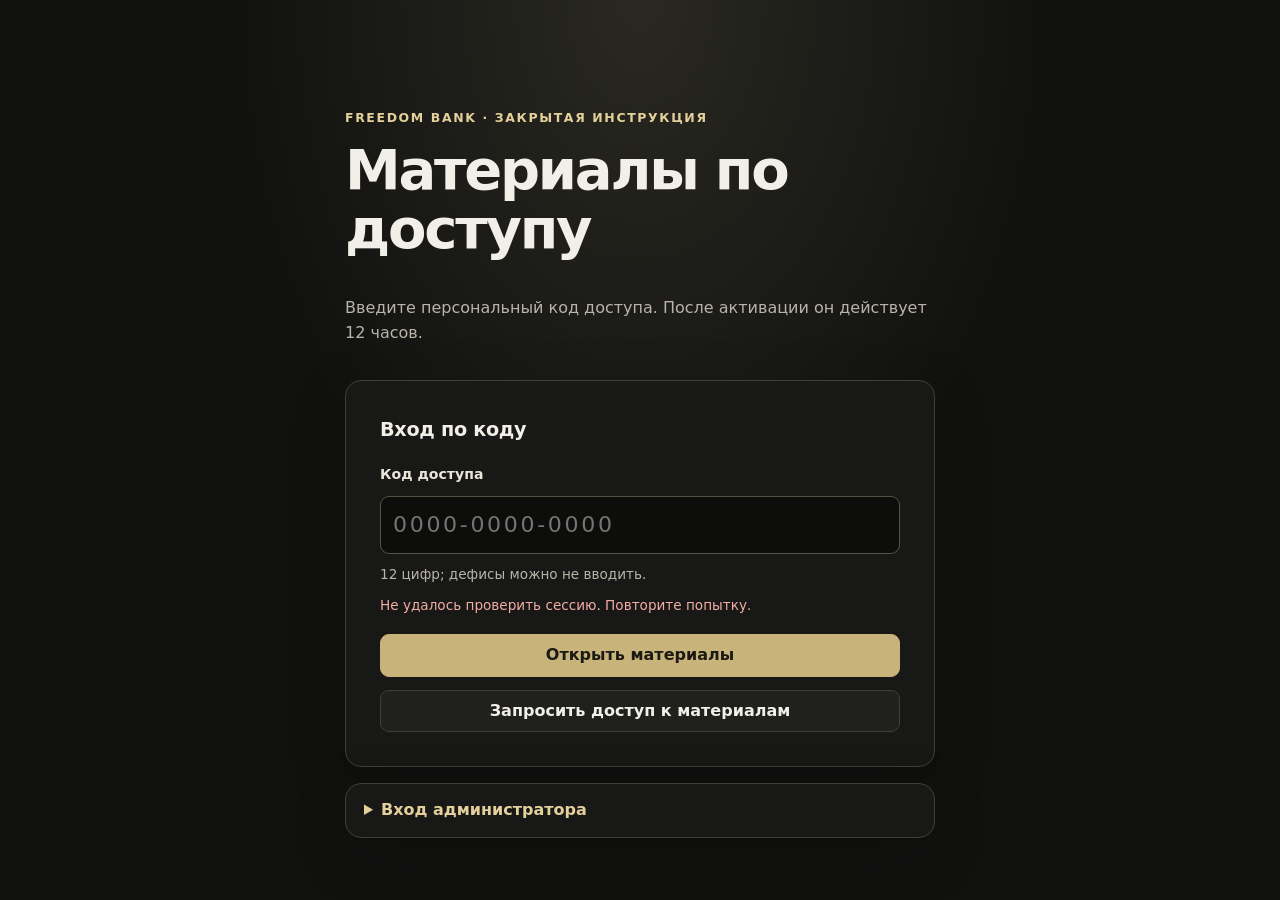
==== FF_Card/index.html @ 78bb1283 "feat: publish protected FF Card portal Co-Authored-By: Codex <noreply@openai.com>" ====
<!doctype html>
<html lang="ru"><head><meta charset="utf-8"><meta name="viewport" content="width=device-width,initial-scale=1"><meta name="robots" content="noindex,nofollow,noarchive"><meta name="referrer" content="no-referrer"><title>Freedom Bank · материалы по доступу</title><link rel="icon" href="data:image/svg+xml,%3Csvg xmlns='http://www.w3.org/2000/svg' viewBox='0 0 32 32'%3E%3Crect width='32' height='32' rx='8' fill='%2318191c'/%3E%3Cpath d='M10 8h14v4H14v4h8v4h-8v7h-4z' fill='%23dbc17e'/%3E%3C/svg%3E"><style>html,body{margin:0;width:100%;height:100%;background:#111214;color:#f4f2ec;font:16px system-ui}iframe{display:block;border:0;width:100%;height:100dvh}p{padding:24px;text-align:center}[hidden]{display:none!important}a{color:#dbc17e}</style><script src="portal.js" defer></script></head><body><p id="portal-status" role="status">Открываем материалы…</p><iframe id="application" title="Freedom Bank — материалы по доступу" sandbox="allow-scripts allow-same-origin allow-forms allow-modals allow-popups allow-popups-to-escape-sandbox" hidden></iframe><noscript><p>Для защищённого входа включите JavaScript. <a href="https://t.me/SmitAnin?text=%D0%9A%D0%A0%D0%90%D0%A2%D0%90">Запросить доступ</a></p></noscript></body></html>
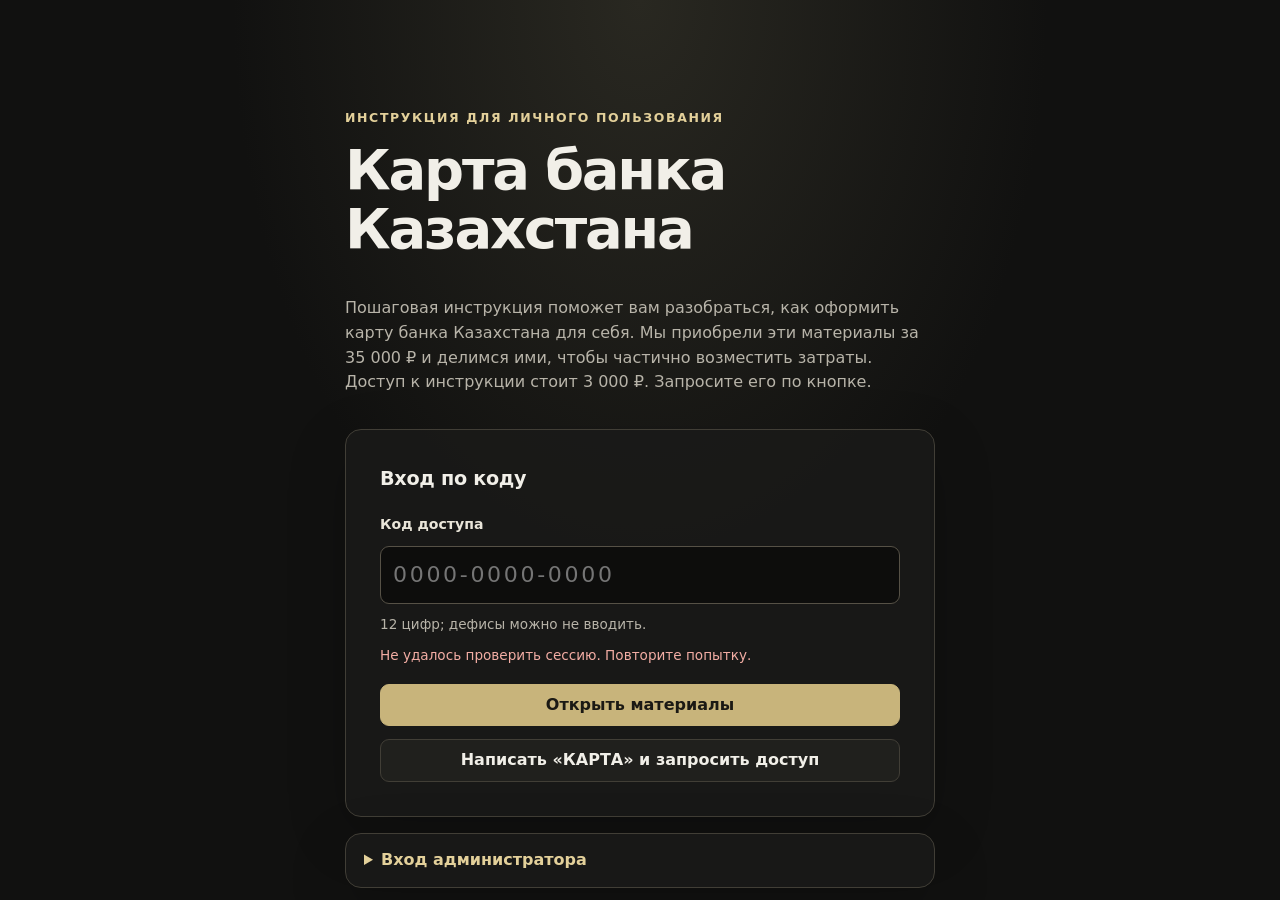
==== commit c4014a0f: "feat: update Kazakhstan card access landing copy Co-Authored-By: Codex <noreply@openai.com>" ====
--- a/FF_Card/index.html
+++ b/FF_Card/index.html
@@ -1,2 +1,2 @@
 <!doctype html>
-<html lang="ru"><head><meta charset="utf-8"><meta name="viewport" content="width=device-width,initial-scale=1"><meta name="robots" content="noindex,nofollow,noarchive"><meta name="referrer" content="no-referrer"><title>Freedom Bank · материалы по доступу</title><link rel="icon" href="data:image/svg+xml,%3Csvg xmlns='http://www.w3.org/2000/svg' viewBox='0 0 32 32'%3E%3Crect width='32' height='32' rx='8' fill='%2318191c'/%3E%3Cpath d='M10 8h14v4H14v4h8v4h-8v7h-4z' fill='%23dbc17e'/%3E%3C/svg%3E"><style>html,body{margin:0;width:100%;height:100%;background:#111214;color:#f4f2ec;font:16px system-ui}iframe{display:block;border:0;width:100%;height:100dvh}p{padding:24px;text-align:center}[hidden]{display:none!important}a{color:#dbc17e}</style><script src="portal.js" defer></script></head><body><p id="portal-status" role="status">Открываем материалы…</p><iframe id="application" title="Freedom Bank — материалы по доступу" sandbox="allow-scripts allow-same-origin allow-forms allow-modals allow-popups allow-popups-to-escape-sandbox" hidden></iframe><noscript><p>Для защищённого входа включите JavaScript. <a href="https://t.me/SmitAnin?text=%D0%9A%D0%A0%D0%90%D0%A2%D0%90">Запросить доступ</a></p></noscript></body></html>+<html lang="ru"><head><meta charset="utf-8"><meta name="viewport" content="width=device-width,initial-scale=1"><meta name="robots" content="noindex,nofollow,noarchive"><meta name="referrer" content="no-referrer"><title>Карта банка Казахстана · инструкция</title><link rel="icon" href="data:image/svg+xml,%3Csvg xmlns='http://www.w3.org/2000/svg' viewBox='0 0 32 32'%3E%3Crect width='32' height='32' rx='8' fill='%2318191c'/%3E%3Cpath d='M10 8h14v4H14v4h8v4h-8v7h-4z' fill='%23dbc17e'/%3E%3C/svg%3E"><style>html,body{margin:0;width:100%;height:100%;background:#111214;color:#f4f2ec;font:16px system-ui}iframe{display:block;border:0;width:100%;height:100dvh}p{padding:24px;text-align:center}[hidden]{display:none!important}a{color:#dbc17e}</style><script src="portal.js" defer></script></head><body><p id="portal-status" role="status">Открываем материалы…</p><iframe id="application" title="Карта банка Казахстана — инструкция" sandbox="allow-scripts allow-same-origin allow-forms allow-modals allow-popups allow-popups-to-escape-sandbox" hidden></iframe><noscript><p>Для защищённого входа включите JavaScript. <a href="https://t.me/SmitAnin?text=%D0%9A%D0%90%D0%A0%D0%A2%D0%90">Запросить доступ</a></p></noscript></body></html>
